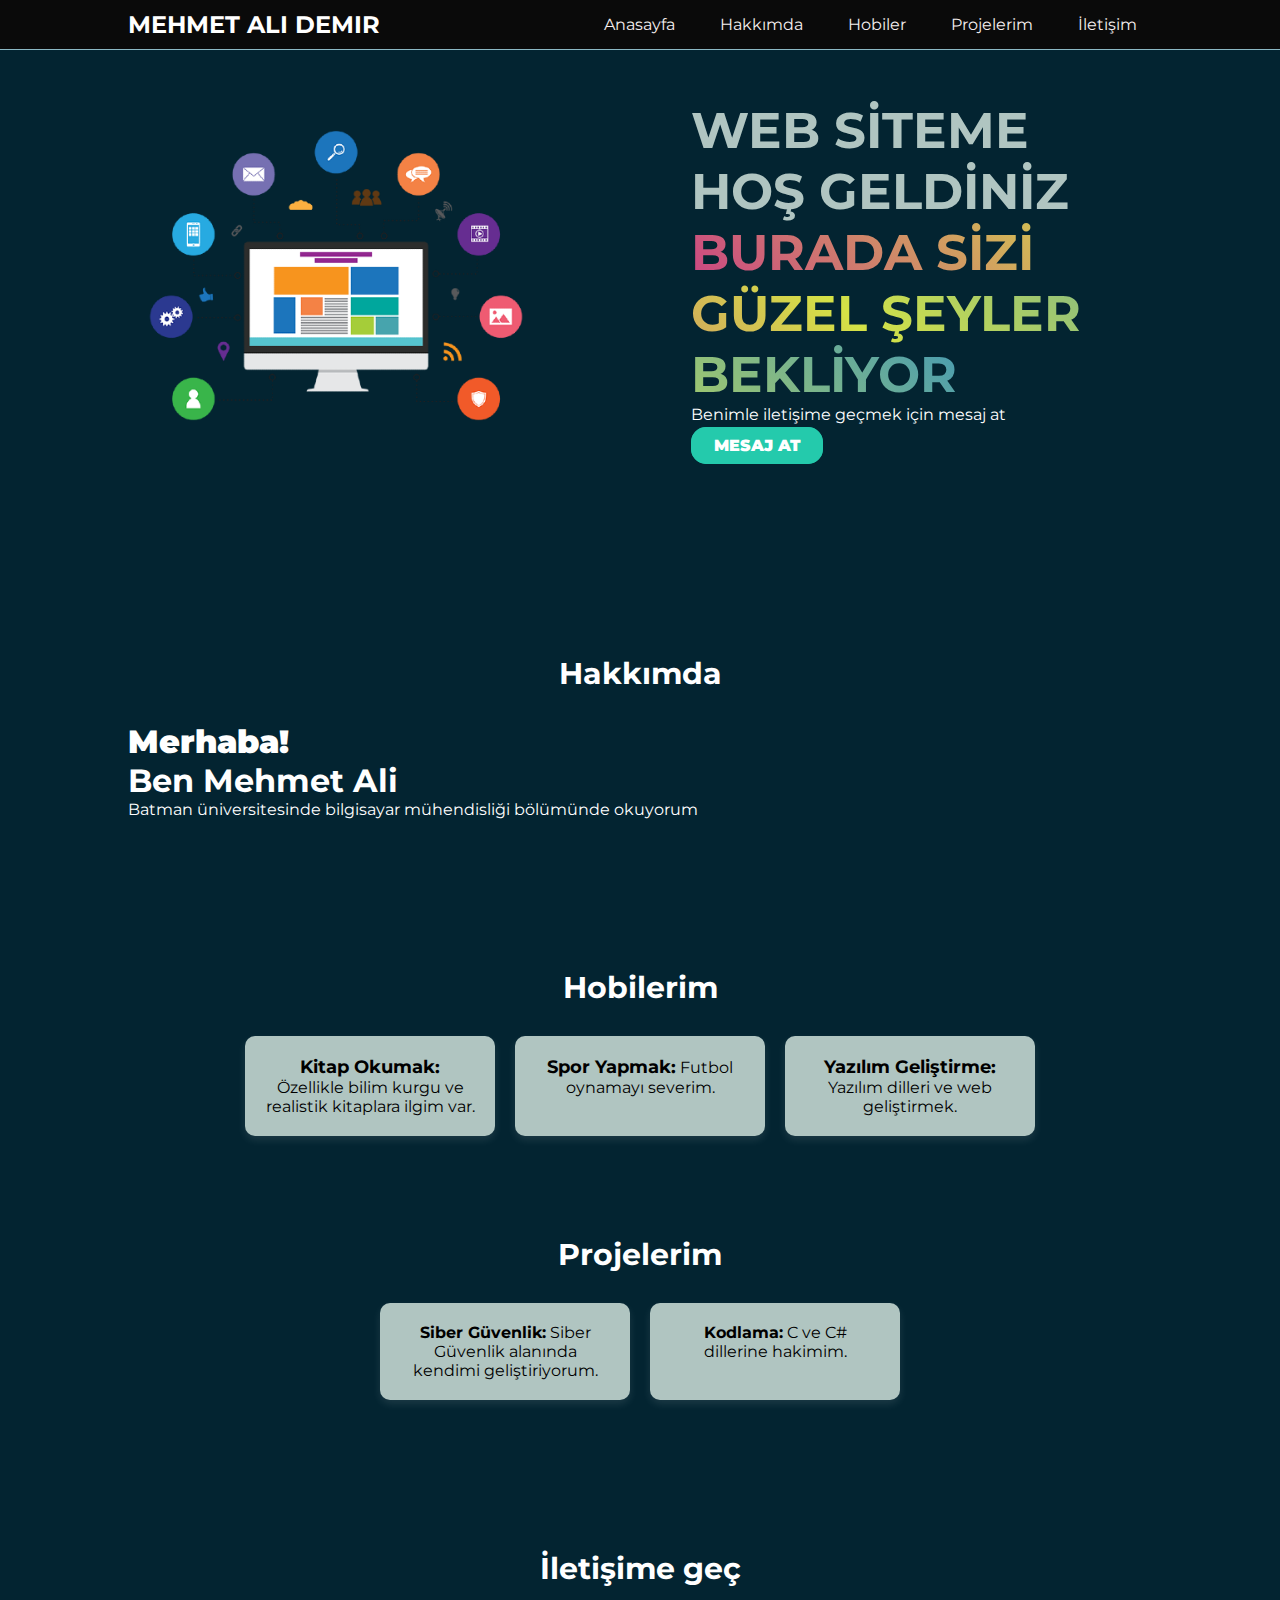
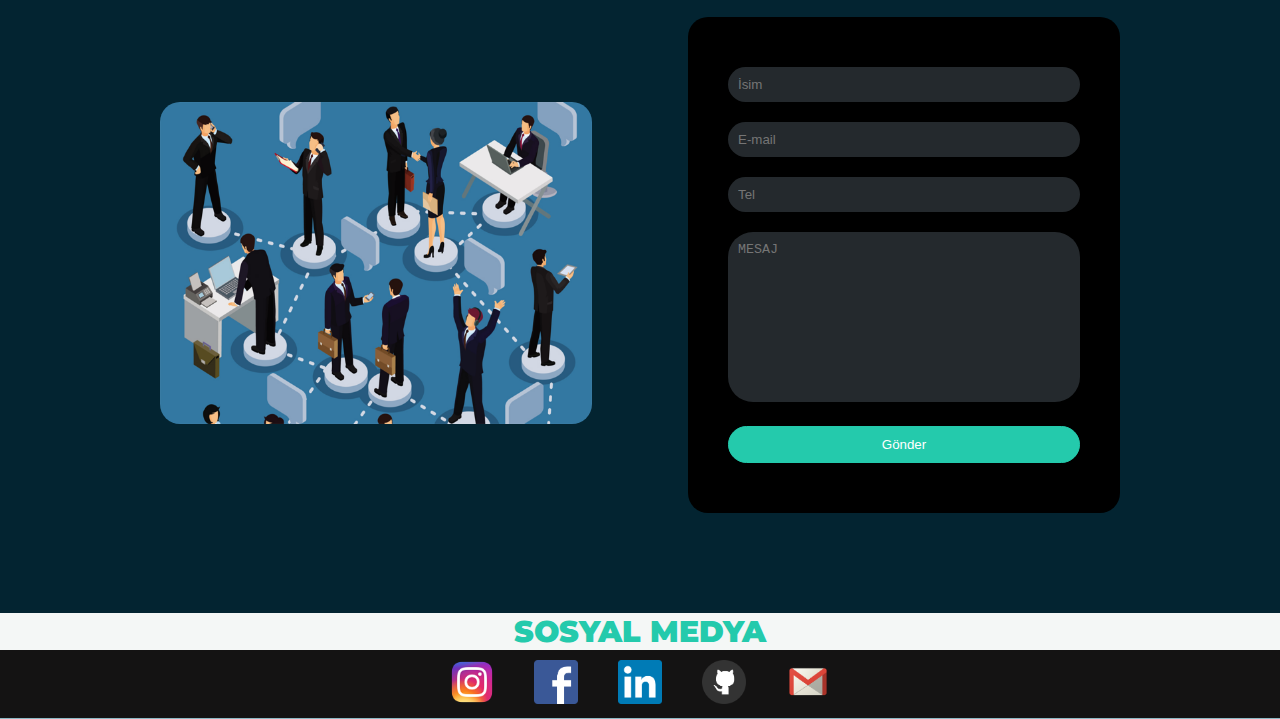
==== index.html @ 19131933 "Add files via upload" ====
<!DOCTYPE html>
<html lang="en">
<head>
    <meta charset="UTF-8">
    <meta name="viewport" content="width=device-width, initial-scale=1.0">
    <link href="https://fonts.googleapis.com/css2?family=Montserrat:ital,wght@0,100..900;1,100..900&display=swap" rel="stylesheet">
    <link rel="stylesheet" href="style.css">
    <link rel="stylesheet" href="respo.css">
    <title>Mehmet Ali Demir</title>
    <link rel="icon" href="image/img.png">
    <link rel="apple-touch-icon" href="image/img.png">
</head>
<body>
    <header>
        <nav class="navbar">
            <div class="logo">
                <h2><a href="#">Mehmet Ali Demir</a></h2>
            </div>
           
            <nav>
                <ul class="nav_links">
                    <li><a href="#anasayfa">Anasayfa</a></li>
                    <li><a href="#Hakkimda">Hakkımda</a></li>
                    <li><a href="#Hobilerim">Hobiler</a></li>
                    <li><a href="#Projelerim">Projelerim</a></li>
                    <li><a href="#İletişim">İletişim</a></li>
                </ul>
            </nav>
            <!--
            <div id="menu_bar">
                <button id="menu-toggle" class="menu-toggle">
                    <i class="fas fa-bars"></i>
                  </button>
                
            </div>
        -->
        </nav>
    </header>

    <!-- ANASAYFA -->
    <section id="anasayfa">
        <div class="inner_anasayfa">
            <div class="resim">
                <img src="image/web.png" alt="">
            </div>
            <div class="child_anasayfa">
                <h1>WEB SİTEME HOŞ GELDİNİZ <br> <span class="span_child">BURADA SİZİ GÜZEL ŞEYLER BEKLİYOR</span></h1>
                <p>Benimle iletişime geçmek için mesaj at</p>
                <a class="btn" href="#İletişim"><strong>MESAJ AT</strong></a>
            </div>
        </div>
    </section>
    
    <!-- HAKKIMDA -->
    <section id="Hakkimda">
        <div class="section_title">
            <h2>Hakkımda</h2>
        </div>
        <div class="inner_hakkimda">
            <div class="yazi">
                <h1><strong>Merhaba!</strong> <br> Ben Mehmet Ali</h1>
                <p>Batman üniversitesinde bilgisayar mühendisliği bölümünde okuyorum</p>
            </div>
            <img src="" alt="" class="logo">
        </div>
    </section>

    <!--HOBİLERİM-->
    <section id="Hobilerim">
        <div class="section_title">
            <h2>Hobilerim</h2>
        </div>
        <div class="inner_hobi">
            <ul>
                <li><strong>Kitap Okumak:</strong> Özellikle bilim kurgu ve realistik kitaplara ilgim var.</li>
                <li><strong>Spor Yapmak:</strong> Futbol oynamayı severim.  </li>
                <li><strong>Yazılım Geliştirme:</strong> Yazılım dilleri ve web geliştirmek.</li>
            </ul>
        </div>
    </section>

    <!--PROJELERİM-->
    <section id="Projelerim">
        <div class="section_title">
            <h2>Projelerim</h2>
        </div>
        <div class="inner_proje">
            <ul>
                <li><strong>Siber Güvenlik:</strong> Siber Güvenlik alanında kendimi geliştiriyorum.</a></li>
                <li><strong>Kodlama:</strong> C ve C# dillerine hakimim.</a></li>
                
            </ul>
        </div>
    </section>

    <!-- İLETİŞİM -->
    <section id="İletişim">
        <div class="section_title">
            <h2>İletişime geç</h2>
        </div>
        <div class="inner_iletişim">
            <div class="child_iletişim">
                <img src="image/iletisim-nedir-iletisimin-neden-onemlidir-iletisim-turleri-nelerdir.jpg" alt="">
            </div>
            <div class="child_iletişim">
                <form action="#">
                    <input placeholder="İsim" type="text" name="fullname">
                    <input placeholder="E-mail" type="text" name="email">
                    <input placeholder="Tel" type="text" name="phone">
                    <textarea placeholder="MESAJ" name="message" cols="30" rows="10"></textarea>
                    <input id="submitbtn" type="submit" value="Gönder">
                </form>
            </div>
        </div>
    </section>

    <!-- SOSYAL MEDYA -->
    <footer>
        <div class="social">
            <h3><strong>SOSYAL MEDYA</strong></h3>
            <div class="icon">
                <a href="https://www.instagram.com/mehmetaliddmr?igsh=cWVkbnRmcW4yeXls" target="_blank" rel="noopener noreferrer">
                    <img src="image/insta.png" alt="">
                </a>
                <a href="https://www.facebook.com/share/15S6LzWG6W/?mibextid=qi2Omg" target="_blank" rel="noopener noreferrer">
                    <img src="image/fac.png" alt="">
                </a>
                <a href="https://www.linkedin.com/in/mehmet-ali-demir-2857262b8" target="_blank" rel="noopener noreferrer">
                    <img src="image/link.png" alt="">
                </a>
                <a href="https://github.com/mehmetalidmr" target="_blank" rel="noopener noreferrer">
                    <img src="image/git.png" alt="">
                </a>
                <a href="mailto:mehmetalid552@gmail.com" target="_blank" rel="noopener noreferrer">
                    <img src="image/mail.png" alt="">
                </a>
            </div>
        </div>
    </footer>
</body>
</html>
---- style.css ----
*{
    padding: 0;
    margin: 0;
    box-sizing: border-box;
    list-style: none;
    text-decoration: none;
}

body{
    font-family: "Montserrat", sans-serif;
}

img{
    width: 100%;
}

section{
    padding: 100px 0;
    background: #032431;
}

.section_title{
    margin-bottom: 30px;
}

.section_title h2{ 
    text-align: center; 
    color: #fff;
    font-size: 30px;
    transition: all .5s ease-in-out;
}

.section_title h2:hover{
    background-color: #24CAAC;
}

/* HEADER */

header{
    background: #0a0a0a;
    border-bottom: 1px solid rgba(171, 228, 242, 0.801);
    position: fixed;
    width: 100%;
    z-index: 5;
}

.navbar{
    display: flex;
    justify-content: space-between;
    align-items: center;
    margin: 0 auto;
    width: 80%;
    padding: 10px 0;
}

.navbar {
    display: flex;
}

.nav_links{
    display: flex;
}
.nav_links li a{
    margin-left: 15px;
    color: hsl(0, 22%, 95%);
    padding: 5px 15px;
    border-radius: 5px;
    text-align: center;
    transition: all .5s ease-in-out;
}
.nav_links li a:hover{
    background: #24CAAC;
}

.logo h2 a{
    color: #fff;
    text-transform: uppercase;
}

/* anasayfa */

.inner_anasayfa{
    display: flex;
    align-items: center;
    justify-content: space-between;
    margin: 0 auto;
    width: 80%;
    color: #fff;
}
.resim img{
    border-radius: 20px;
    width: 11cm;

}
.child_anasayfa{
    flex-basis: 45%;
}

.child_anasayfa h1{
    font-size: 50px;
    color: #b0c5c1;
}

.span_child{
    background: linear-gradient(45deg,#cb4583,hsl(65, 73%, 58%),#499cb1);
    background-clip: text;
    -webkit-text-fill-color: transparent;
}

.child_anasayfa p{
    font-size: 25;
    margin-bottom: 12px;
}

 .btn {
    background: #24CAAC;
    padding: 8px 22px;
    border-radius: 15px;
    border: 1px solid #24CAAC;
    color: #fff;
    font-weight: 700;
    cursor: pointer;
    transition: all .3s ease-in-out; 
}

.btn:hover{
    background: transparent;
    letter-spacing: 2px;
}

/* HAKKIMDA */

.inner_hakkimda{
    display: flex;
    flex-wrap: wrap;
    justify-content: space-between;
    align-items: center;
    margin: 0 auto;
    width: 80%;
    color: #fff;
}
.pro img{
    display: flex;
    margin-right: auto;
    width: 30%;
    size: 45%;
    object-fit: cover;
}

/* HOBİLERİM */ 

#Hobilerim {
    background-color: #032431;
    padding: 50px 0;
}

.inner_hobi ul {
    list-style: none;
    display: flex;
    flex-wrap: wrap;
    justify-content: center;
    gap: 20px;
}

.inner_hobi li {
    background-color: #b0c5c1;
    padding: 20px;
    border-radius: 10px;
    width: 250px;
    box-shadow: 0 4px 8px rgba(255, 255, 255, 0.1);
    text-align: center;
}

.inner_hobi li strong {
    font-size: 18px;
    color: #000000;
}

/* PROJELERİM */

#Projelerim{
    background-color: #032431;
    padding: 50px 0;
}

.inner_proje ul{
    list-style: none;
    display: flex;
    flex-wrap: wrap;
    justify-content: center;
    gap: 20px;
}

.inner_proje li{
    background-color: #b0c5c1;
    padding: 20px;
    border-radius: 10px;
    width: 250px;
    box-shadow: 0 4px 8px rgba(255, 255, 255, 0.1);
    text-align: center;
    color: rgb(0, 0, 0);
}

.inner_proje li a{
    color: white;
    text-decoration: none;
    font-weight: bold;
}

.inner_proje li a:hover{
    color: #3d3c3c;
}

/* İLETİŞİM */

.inner_iletişim{
    display: flex;
    flex-wrap: wrap;
    align-items: center;
    justify-content: space-between;
    margin: 0 auto;
    width: 75%;
}

.child_iletişim img{
    border-radius: 20px;

}

.child_iletişim{
    flex-basis: 45%;
}

.child_iletişim form{
    padding: 50px 40px;
    background: #000000;
    border-radius: 20px;
}

.child_iletişim form input,textarea{
    width: 100%;
    padding: 10px;
    margin-bottom: 20px;
    background: #24292d;
    border: none;
    resize: none;
    border-radius: 25px;
    transition: .3s ease-in;
}

.child_iletişim form input,textarea{
    color: #fff;
}

.child_iletişim form input:focus{
    letter-spacing: 1px;
}

.child_iletişim form textarea:focus{
    letter-spacing: 1px;
}

.child_iletişim form input:last-child{
    margin-bottom: 0;
    background: #24CAAC;
    border: 1px solid #24CAAC;
    transition: .3s;
}

.child_iletişim form input:last-child:hover{
    background: transparent;
    color: #fff;
}


.footer {
    background-color: #020236;
    color: #ffffff;
    padding: 15px 15px;
    text-align: center;
    font-family: 'Poppins', sans-serif;
}

footer{
    background: #141313;
    border-bottom: 1px solid rgba(171, 228, 242, 0.801);
    color: #ffffff;
    display: block;
}

.social h3{
    background: #f4f7f6;
    position: relative;
    text-align: center;
    color: #24CAAC;
    font-size: 30px;
    transition: all .5s ease-in-out;
}

.icon {
    position: relative;
    display: flex;
    justify-content: space-between;
    margin: auto;
    width: 400px;
    padding: 10px;
    border-radius: 20px;
    gap: 40px;
    align-items: center;
}

/* Mobil uyumlu stiller */
@media (max-width: 768px){ 
    .navbar{
        flex-direction: column;
        width: 100%;
    }

    .nav_links{
        flex-direction: column;
        width: 100%;
        left: 10px;
    }

    .inner_anasayfa{
        flex-direction: column;
        align-items: center;
    }

    .child_anasayfa,
    .child_iletişim{
        flex-basis: 100%;
        width: 100%;
        text-align: center;
    }

    .child_anasayfa h1{
        font-size: 40px;
    }

    .child_anasayfa p{
        font-size: 20px;
    }
    
    .btn{
        padding: 10px 20px;
    }

    .inner_hakkimda,
    .inner_iletişim{
        flex-direction: column;
        align-items: center;
        width: 100%;
    }

    .image,
    .child_iletişim img{
        width: 100%;
    }

    .child_iletişim form{
        padding: 30px 20px;
    }

   
}
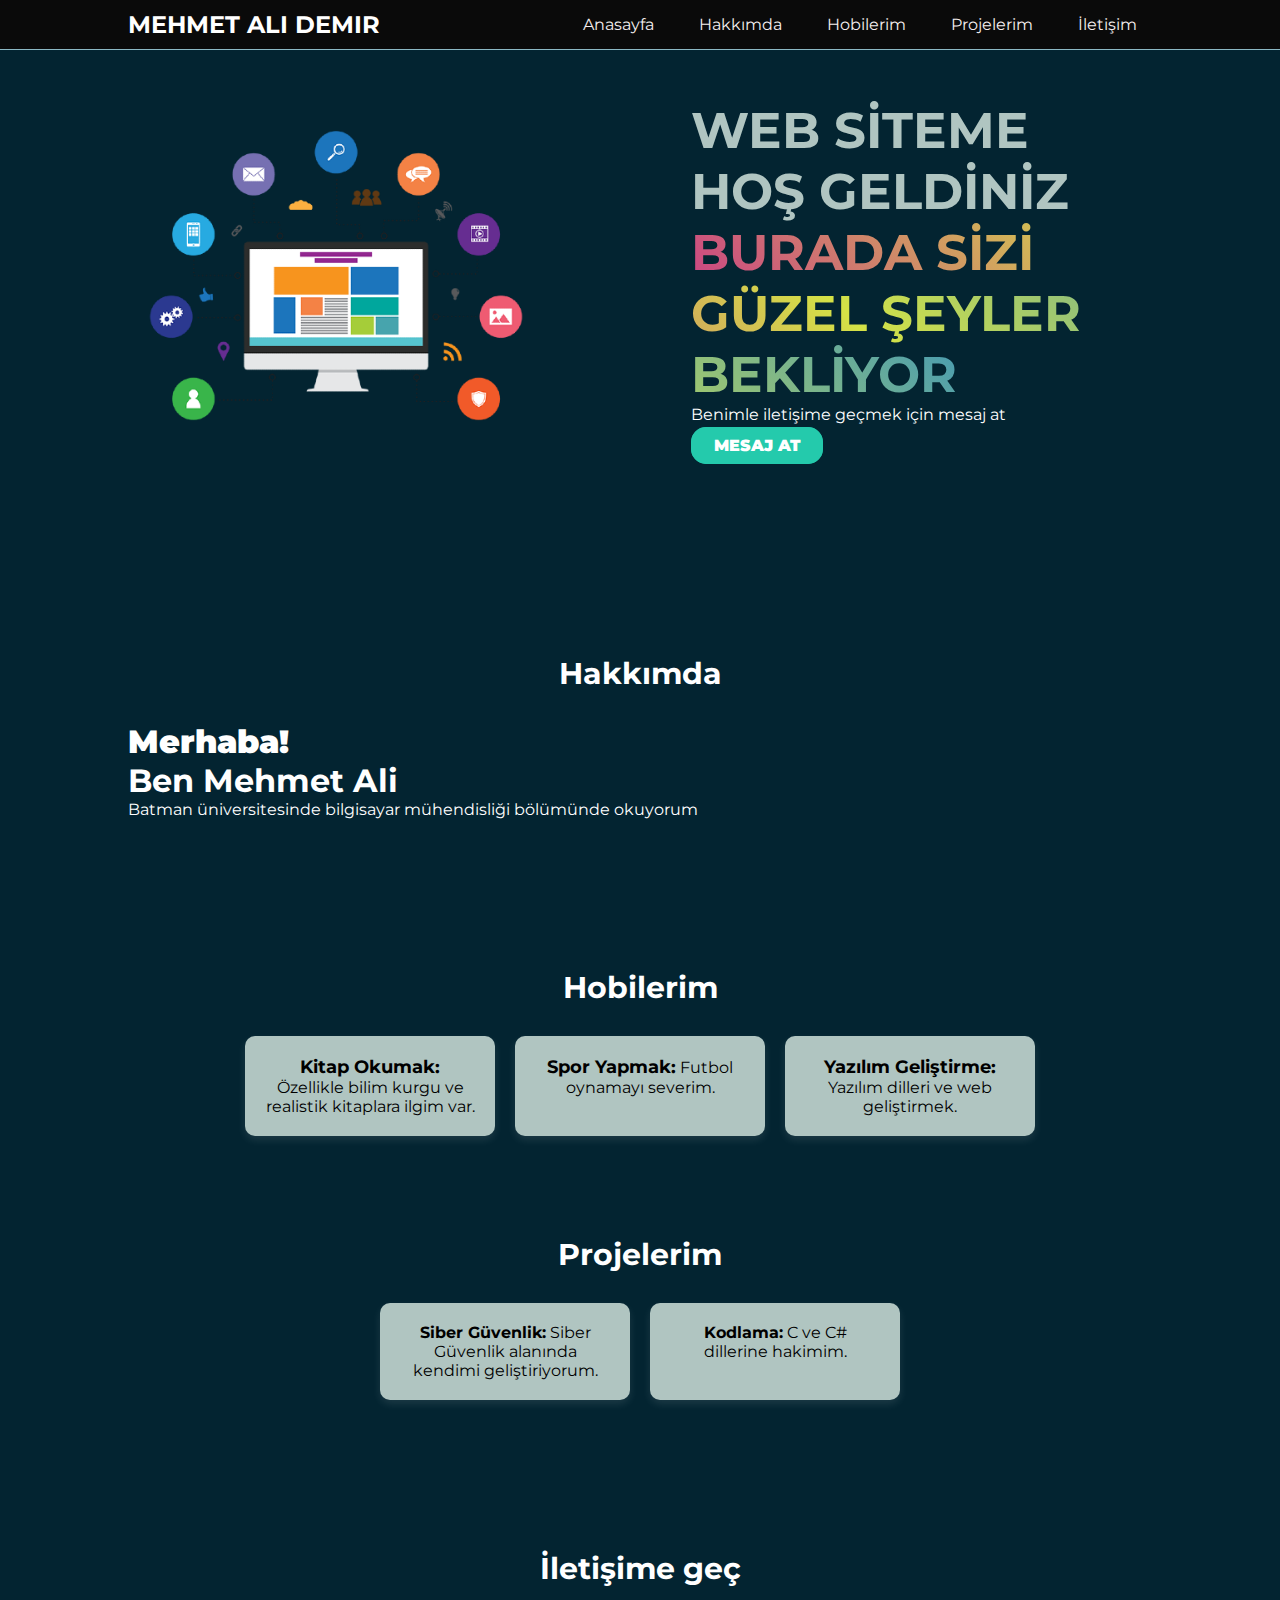
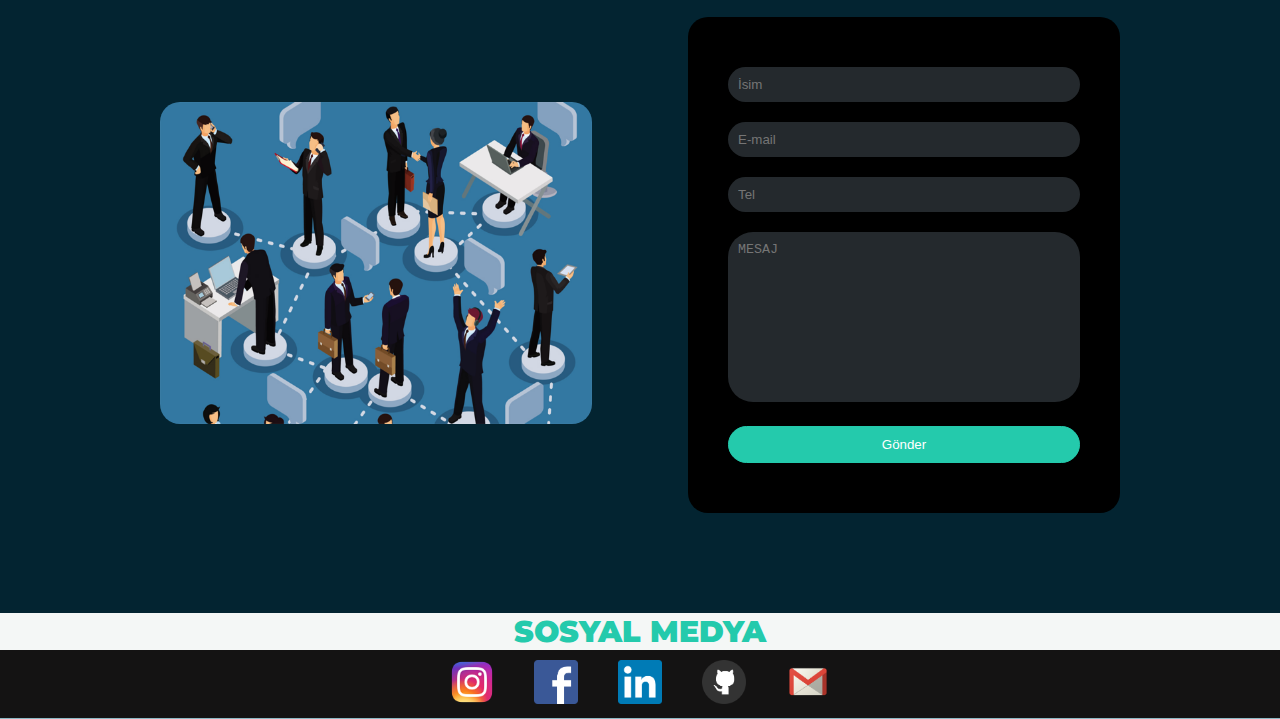
==== commit f63a4564: "Add files via upload" ====
--- a/index.html
+++ b/index.html
@@ -19,21 +19,13 @@
            
             <nav>
                 <ul class="nav_links">
-                    <li><a href="#anasayfa">Anasayfa</a></li>
-                    <li><a href="#Hakkimda">Hakkımda</a></li>
-                    <li><a href="#Hobilerim">Hobiler</a></li>
-                    <li><a href="#Projelerim">Projelerim</a></li>
-                    <li><a href="#İletişim">İletişim</a></li>
+                    <li><a href="anasayfa.html">Anasayfa</a></li>
+                    <li><a href="hakkımda.html">Hakkımda</a></li>
+                    <li><a href="hobiler.html">Hobilerim</a></li>
+                    <li><a href="projeler.html">Projelerim</a></li>
+                    <li><a href="iletişim.html">İletişim</a></li>
                 </ul>
             </nav>
-            <!--
-            <div id="menu_bar">
-                <button id="menu-toggle" class="menu-toggle">
-                    <i class="fas fa-bars"></i>
-                  </button>
-                
-            </div>
-        -->
         </nav>
     </header>
 
